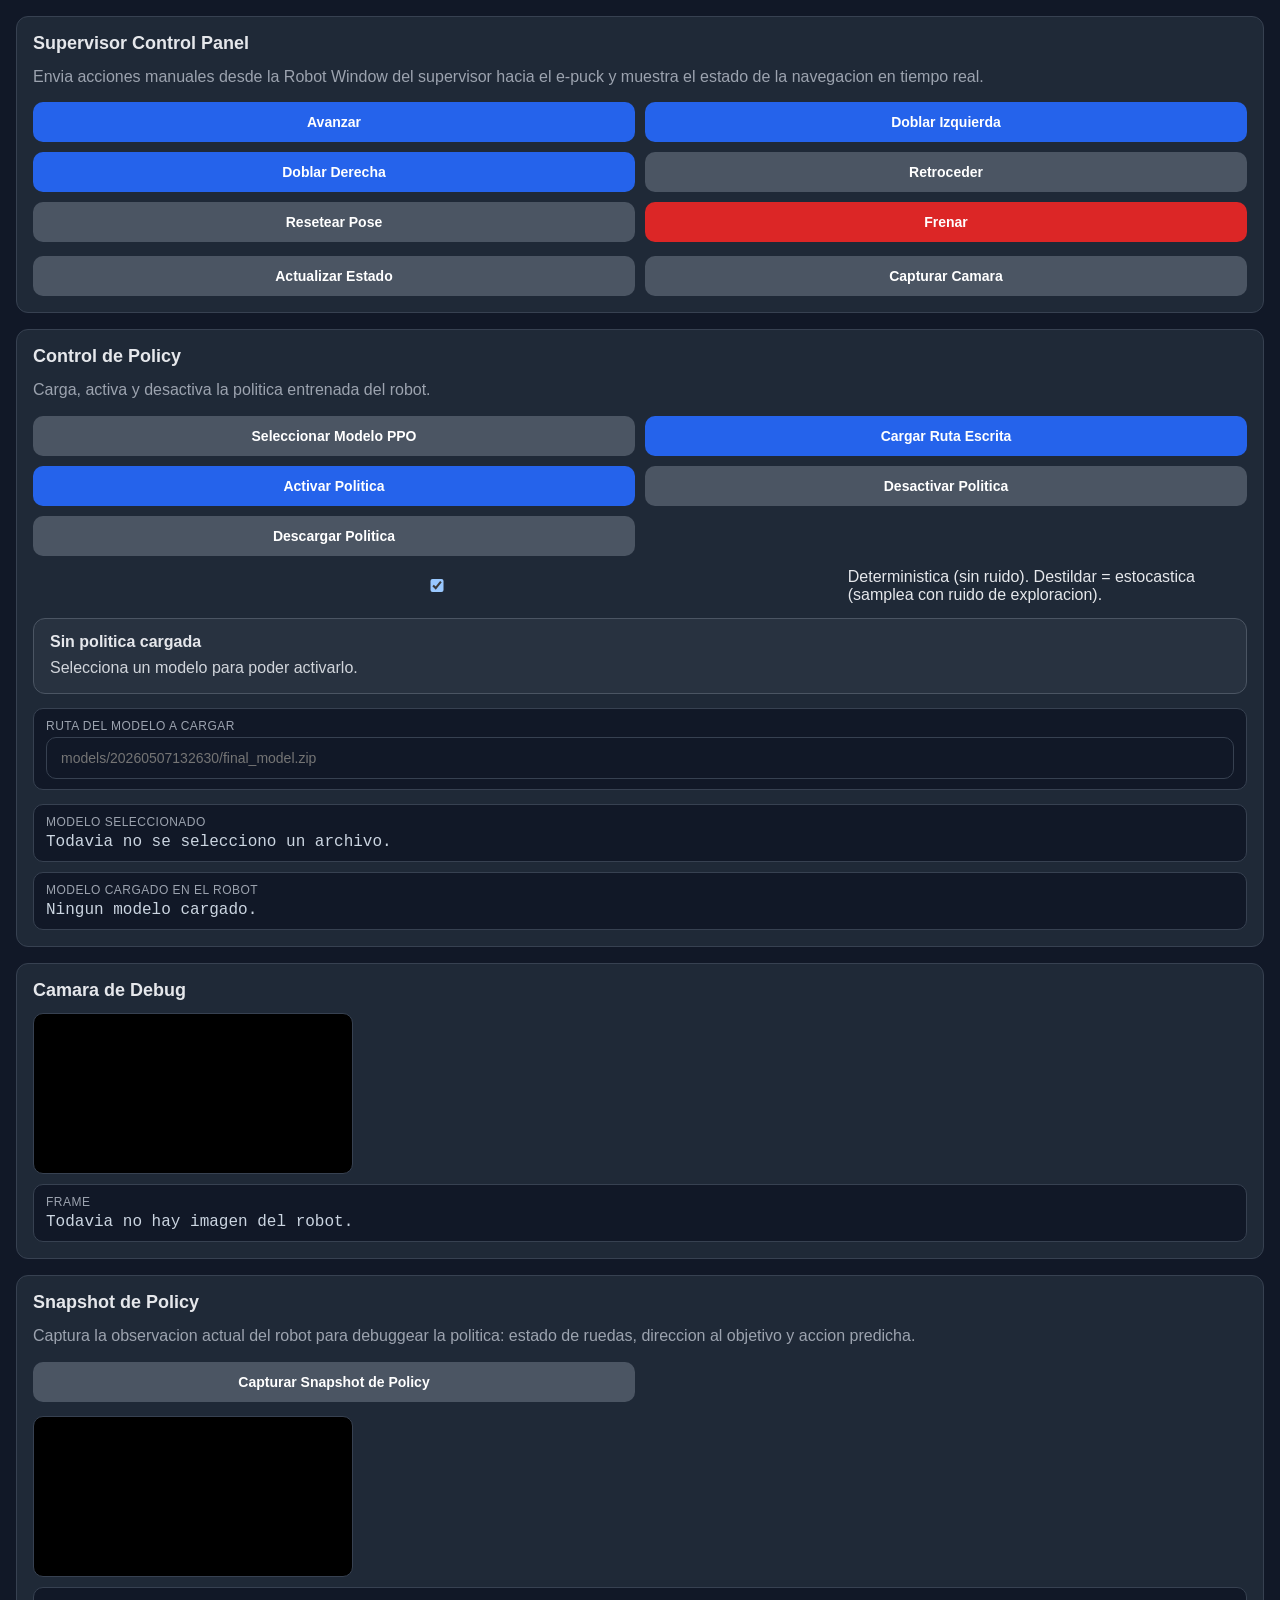
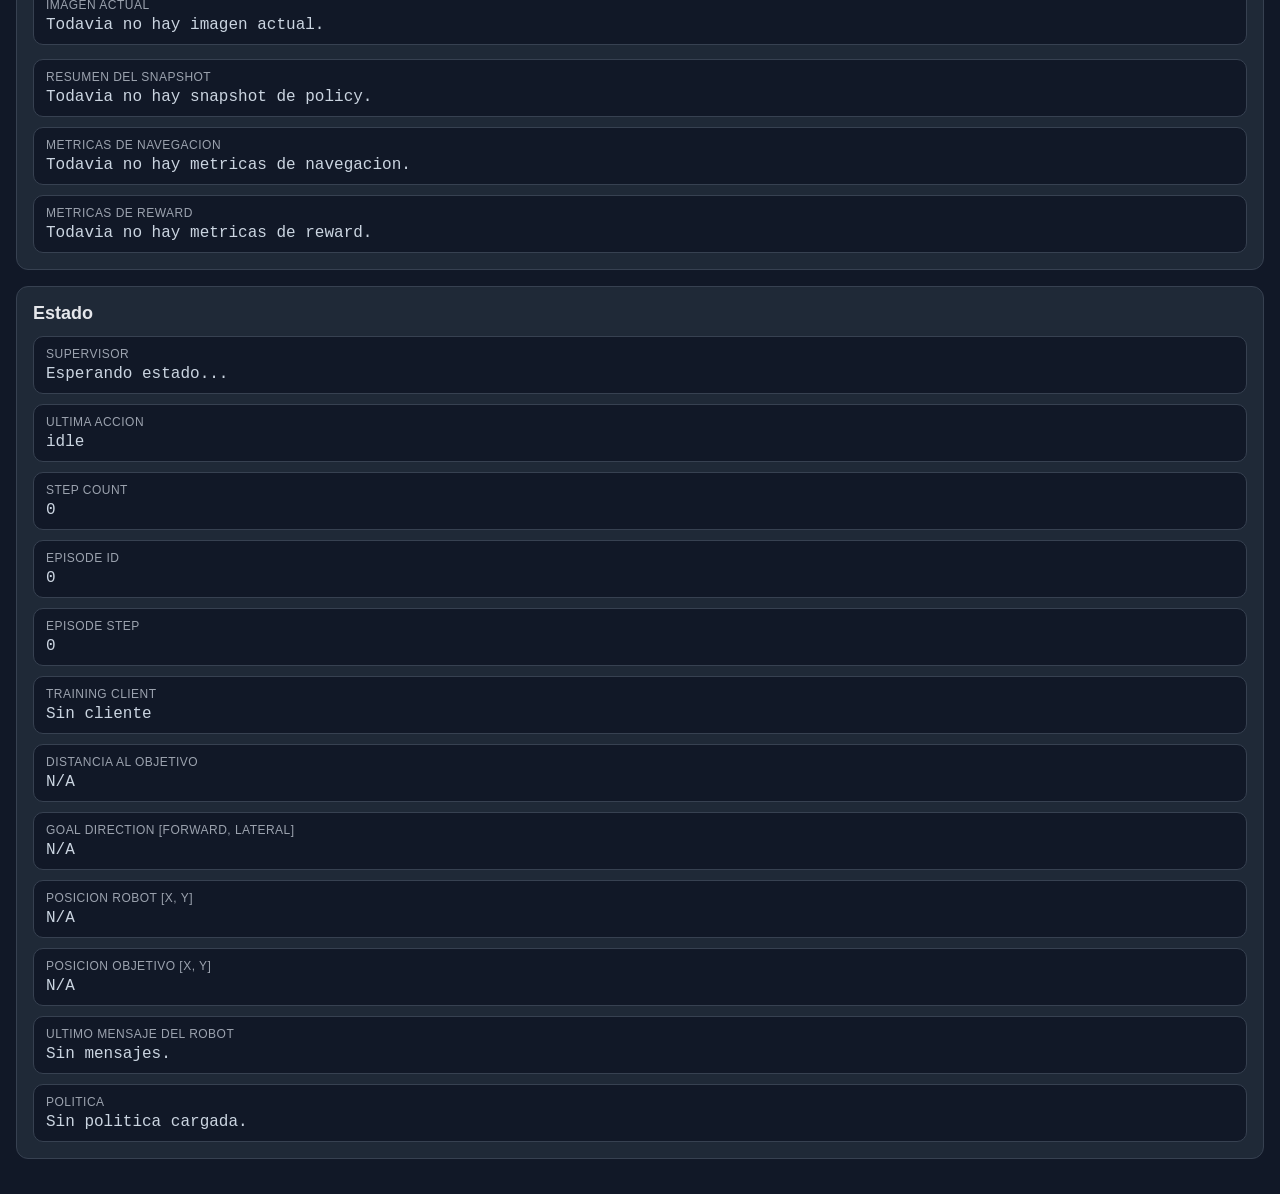
==== plugins/robot_windows/supervisor_window/supervisor_window.html @ 48e4ea4a "Add track.png && listo para entrenar diff drive" ====
<!doctype html>
<html lang="en">
  <head>
    <meta charset="utf-8" />
    <meta name="viewport" content="width=device-width, initial-scale=1.0" />
    <title>Supervisor Controls</title>
    <link rel="stylesheet" href="supervisor_window.css" />
    <script type="module" src="supervisor_window.js"></script>
  </head>
  <body>
    <div class="layout">
      <section class="card">
        <h1>Supervisor Control Panel</h1>
        <p>
          Envia acciones manuales desde la Robot Window del supervisor hacia el
          e-puck y muestra el estado de la navegacion en tiempo real.
        </p>
        <div class="button-grid">
          <button id="forward">Avanzar</button>
          <button id="left">Doblar Izquierda</button>
          <button id="right">Doblar Derecha</button>
          <button id="backward" class="secondary">Retroceder</button>
          <button id="reset-pose" class="secondary">Resetear Pose</button>
          <button id="stop" class="danger">Frenar</button>
        </div>
        <div class="button-grid">
          <button id="refresh-state" class="secondary">
            Actualizar Estado
          </button>
          <button id="capture-frame" class="secondary">Capturar Camara</button>
        </div>
      </section>

      <section class="card">
        <h2>Control de Policy</h2>
        <p>Carga, activa y desactiva la politica entrenada del robot.</p>
        <div class="button-grid">
          <button id="select-policy-model" class="secondary">
            Seleccionar Modelo PPO
          </button>
          <button id="load-policy-from-path">Cargar Ruta Escrita</button>
          <button id="enable-policy">Activar Politica</button>
          <button id="disable-policy" class="secondary">
            Desactivar Politica
          </button>
          <button id="unload-policy" class="secondary">
            Descargar Politica
          </button>
        </div>
        <label
          for="policy-deterministic"
          style="display: flex; align-items: center; gap: 8px; margin-top: 12px">
          <input type="checkbox" id="policy-deterministic" checked />
          <span
            >Deterministica (sin ruido). Destildar = estocastica (samplea con
            ruido de exploracion).</span
          >
        </label>
        <div id="policy-banner" class="policy-banner idle">
          <strong id="policy-banner-title">Sin politica cargada</strong>
          <p id="policy-banner-description">
            Selecciona un modelo para poder activarlo.
          </p>
        </div>
        <input
          id="policy-model-file"
          type="file"
          accept=".zip,application/zip"
          style="display: none" />
        <div class="status-grid" style="margin-top: 14px">
          <div class="status-row">
            <span class="label">Ruta del Modelo a Cargar</span>
            <input
              id="policy-model-path"
              type="text"
              placeholder="models/20260507132630/final_model.zip" />
          </div>
        </div>
        <div class="status-grid" style="margin-top: 14px">
          <div class="status-row">
            <span class="label">Modelo Seleccionado</span>
            <code id="policy-model-selected"
              >Todavia no se selecciono un archivo.</code
            >
          </div>
          <div class="status-row">
            <span class="label">Modelo Cargado en el Robot</span>
            <code id="policy-model-current">Ningun modelo cargado.</code>
          </div>
        </div>
      </section>

      <section class="card">
        <h2>Camara de Debug</h2>
        <div class="camera-panel">
          <canvas id="camera-frame" class="camera-canvas"></canvas>
          <div class="status-row">
            <span class="label">Frame</span>
            <code id="camera-placeholder"
              >Todavia no hay imagen del robot.</code
            >
          </div>
        </div>
      </section>

      <section class="card">
        <h2>Snapshot de Policy</h2>
        <p>
          Captura la observacion actual del robot para debuggear la politica:
          estado de ruedas, direccion al objetivo y accion predicha.
        </p>
        <div class="button-grid" style="margin-top: 14px">
          <button id="request-policy-debug" class="secondary">
            Capturar Snapshot de Policy
          </button>
        </div>
        <div class="camera-panel" style="margin-top: 14px">
          <canvas id="policy-full-frame" class="camera-canvas"></canvas>
          <div class="status-row">
            <span class="label">Imagen actual</span>
            <code id="policy-full-placeholder"
              >Todavia no hay imagen actual.</code
            >
          </div>
        </div>
        <div class="status-grid" style="margin-top: 14px">
          <div class="status-row">
            <span class="label">Resumen del snapshot</span>
            <code id="policy-debug-summary"
              >Todavia no hay snapshot de policy.</code
            >
          </div>
          <div class="status-row">
            <span class="label">Metricas de navegacion</span>
            <div id="policy-debug-nav-metrics" class="kv-list">
              <code>Todavia no hay metricas de navegacion.</code>
            </div>
          </div>
          <div class="status-row">
            <span class="label">Metricas de reward</span>
            <div id="policy-debug-reward-metrics" class="kv-list">
              <code>Todavia no hay metricas de reward.</code>
            </div>
          </div>
        </div>
      </section>

      <section class="card">
        <h2>Estado</h2>
        <div class="status-grid">
          <div class="status-row">
            <span class="label">Supervisor</span>
            <code id="status-text">Esperando estado...</code>
          </div>
          <div class="status-row">
            <span class="label">Ultima Accion</span>
            <code id="last-action">idle</code>
          </div>
          <div class="status-row">
            <span class="label">Step Count</span>
            <code id="step-count">0</code>
          </div>
          <div class="status-row">
            <span class="label">Episode Id</span>
            <code id="episode-id">0</code>
          </div>
          <div class="status-row">
            <span class="label">Episode Step</span>
            <code id="episode-step">0</code>
          </div>
          <div class="status-row">
            <span class="label">Training Client</span>
            <code id="training-client">Sin cliente</code>
          </div>
          <div class="status-row">
            <span class="label">Distancia al Objetivo</span>
            <code id="distance-to-goal">N/A</code>
          </div>
          <div class="status-row">
            <span class="label">Goal Direction [forward, lateral]</span>
            <code id="goal-dir">N/A</code>
          </div>
          <div class="status-row">
            <span class="label">Posicion Robot [x, y]</span>
            <code id="robot-pos">N/A</code>
          </div>
          <div class="status-row">
            <span class="label">Posicion Objetivo [x, y]</span>
            <code id="target-pos">N/A</code>
          </div>
          <div class="status-row">
            <span class="label">Ultimo Mensaje del Robot</span>
            <code id="last-robot-message">Sin mensajes.</code>
          </div>
          <div class="status-row">
            <span class="label">Politica</span>
            <code id="policy-status">Sin politica cargada.</code>
          </div>
        </div>
      </section>
    </div>
  </body>
</html>
---- plugins/robot_windows/supervisor_window/supervisor_window.css ----
:root {
  color-scheme: dark;
  --bg: #111827;
  --panel: #1f2937;
  --panel-2: #111827;
  --text: #e5e7eb;
  --muted: #9ca3af;
  --accent: #2563eb;
  --accent-2: #1d4ed8;
  --danger: #dc2626;
  --border: #374151;
}

* {
  box-sizing: border-box;
}

body {
  margin: 0;
  padding: 16px;
  font-family: Arial, sans-serif;
  background: var(--bg);
  color: var(--text);
}

.layout {
  display: grid;
  gap: 16px;
}

.card {
  background: var(--panel);
  border: 1px solid var(--border);
  border-radius: 12px;
  padding: 16px;
}

h1,
h2 {
  margin: 0 0 12px;
  font-size: 18px;
}

p {
  margin: 0;
  color: var(--muted);
  line-height: 1.4;
}

.button-grid {
  display: grid;
  grid-template-columns: repeat(2, minmax(0, 1fr));
  gap: 10px;
  margin-top: 14px;
}

button {
  border: 0;
  border-radius: 10px;
  padding: 12px 14px;
  font-size: 14px;
  font-weight: 600;
  cursor: pointer;
  color: white;
  background: var(--accent);
}

button:hover {
  background: var(--accent-2);
}

button.secondary {
  background: #4b5563;
}

button.secondary:hover {
  background: #374151;
}

button.danger {
  background: var(--danger);
}

button.danger:hover {
  background: #b91c1c;
}

input {
  width: 100%;
  border: 1px solid var(--border);
  border-radius: 10px;
  padding: 12px 14px;
  font-size: 14px;
  background: var(--panel-2);
  color: var(--text);
}

.status-grid {
  display: grid;
  gap: 10px;
}

.camera-panel {
  display: grid;
  gap: 10px;
}

.dual-camera-grid {
  display: grid;
  grid-template-columns: repeat(2, minmax(0, 1fr));
  gap: 12px;
}

.camera-canvas {
  width: 100%;
  max-width: 320px;
  height: auto;
  image-rendering: pixelated;
  border: 1px solid var(--border);
  border-radius: 10px;
  background: #000;
}

.status-row {
  background: var(--panel-2);
  border: 1px solid var(--border);
  border-radius: 10px;
  padding: 10px 12px;
}

.policy-banner {
  border-radius: 12px;
  border: 1px solid var(--border);
  padding: 14px 16px;
  margin-top: 14px;
  background: #1f2937;
}

.policy-banner strong {
  display: block;
  font-size: 16px;
  margin-bottom: 6px;
}

.policy-banner p {
  color: #d1d5db;
}

.policy-banner.loaded {
  border-color: #2563eb;
  background: rgba(37, 99, 235, 0.16);
}

.policy-banner.running {
  border-color: #16a34a;
  background: rgba(22, 163, 74, 0.18);
}

.policy-banner.error {
  border-color: #dc2626;
  background: rgba(220, 38, 38, 0.18);
}

.policy-banner.idle {
  border-color: #4b5563;
  background: rgba(75, 85, 99, 0.2);
}

.label {
  display: block;
  font-size: 12px;
  color: var(--muted);
  margin-bottom: 4px;
  text-transform: uppercase;
  letter-spacing: 0.04em;
}

code {
  display: block;
  white-space: pre-wrap;
  word-break: break-word;
  font-family: Consolas, monospace;
  color: #cbd5e1;
}

.kv-list {
  display: grid;
  gap: 8px;
}

.kv-row {
  display: flex;
  justify-content: space-between;
  gap: 12px;
  padding: 8px 10px;
  border: 1px solid var(--border);
  border-radius: 8px;
  background: rgba(255, 255, 255, 0.02);
}

.kv-key {
  color: var(--muted);
  font-size: 12px;
  text-transform: uppercase;
  letter-spacing: 0.04em;
}

.kv-value {
  font-family: Consolas, monospace;
  color: #cbd5e1;
  text-align: right;
  word-break: break-word;
}
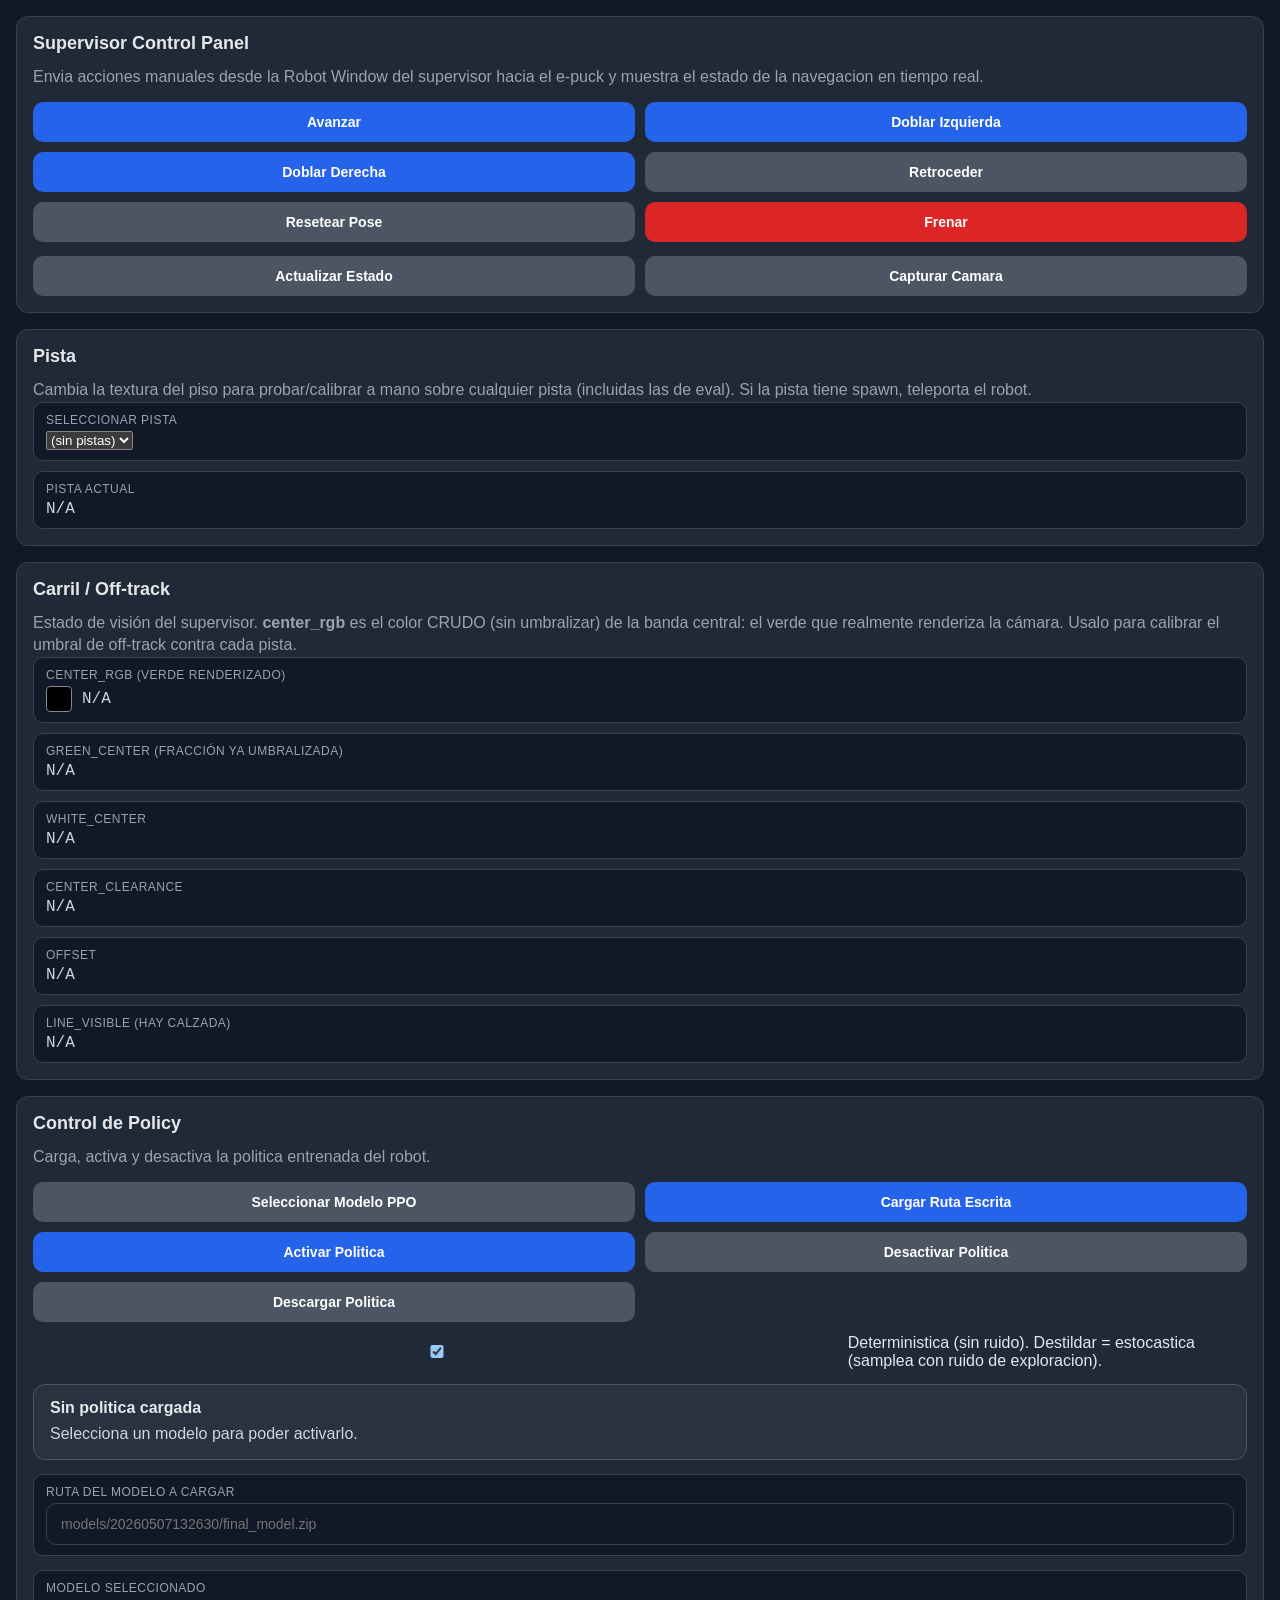
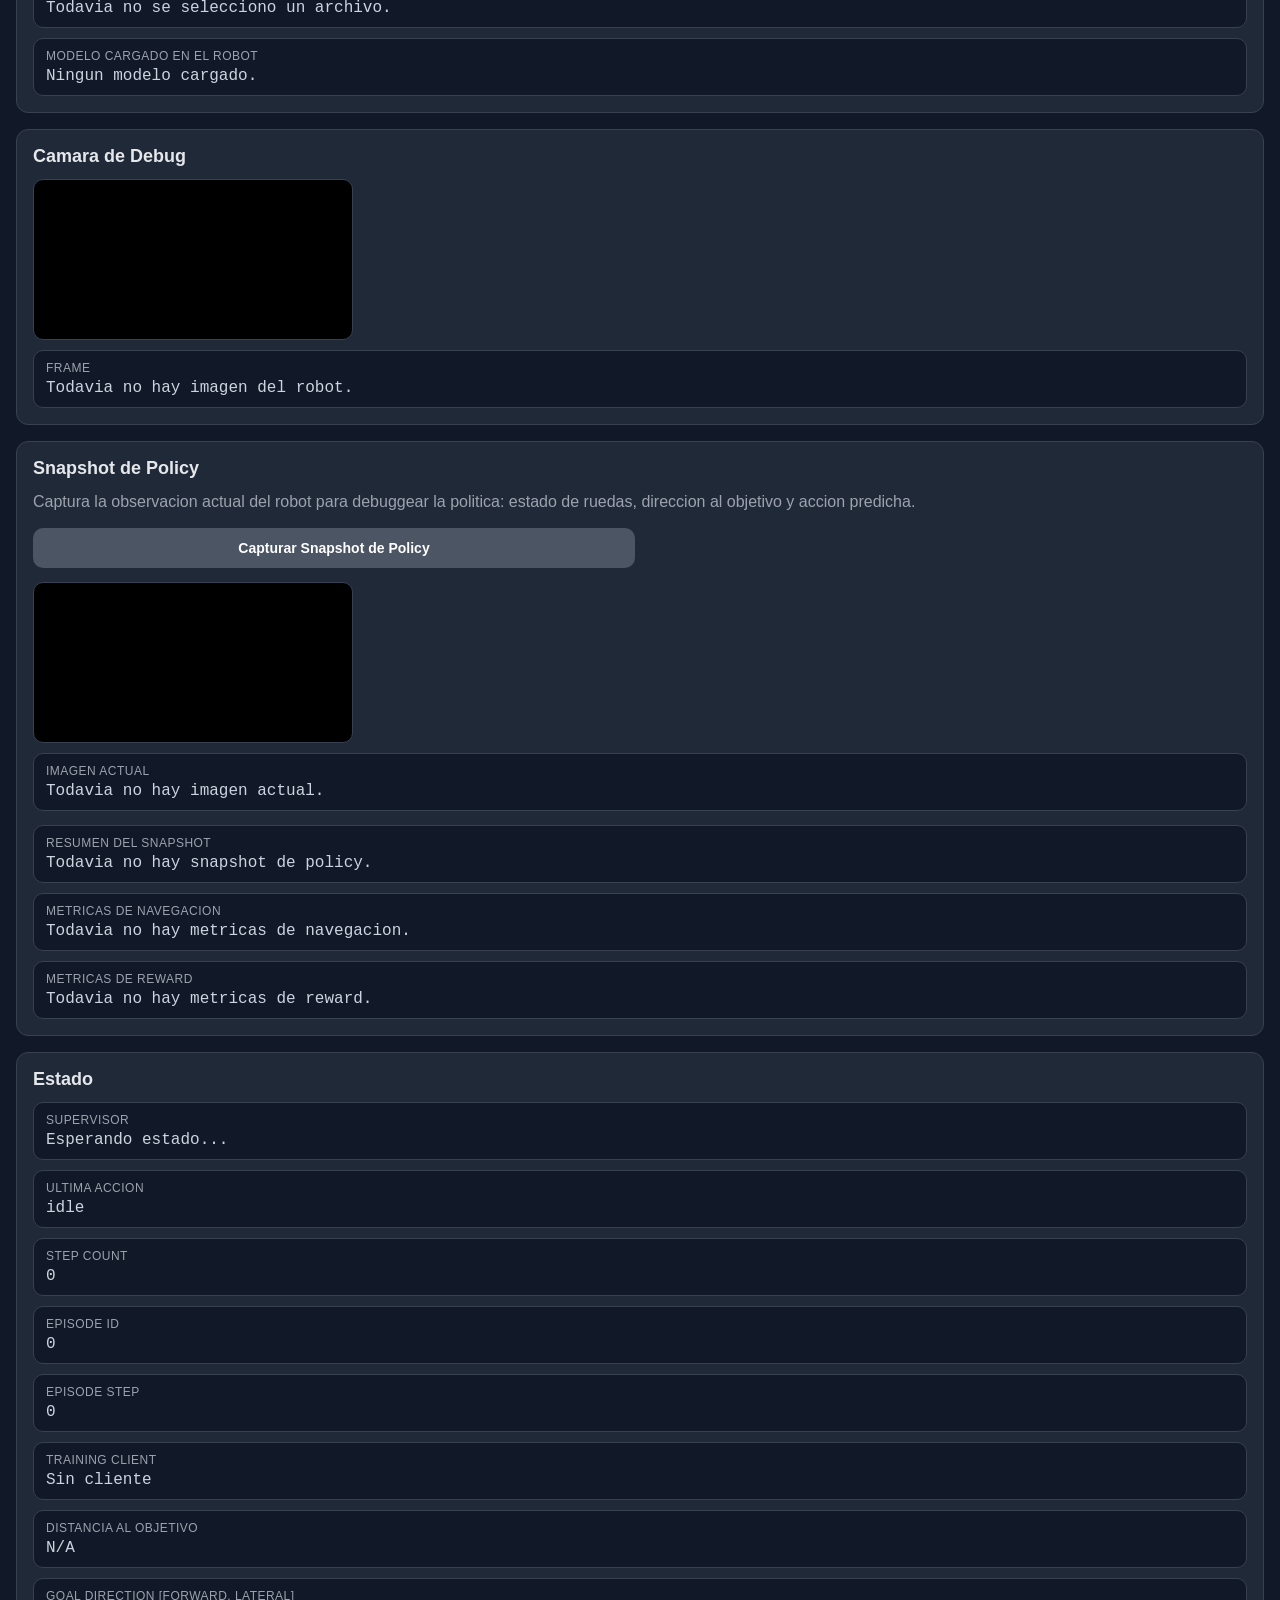
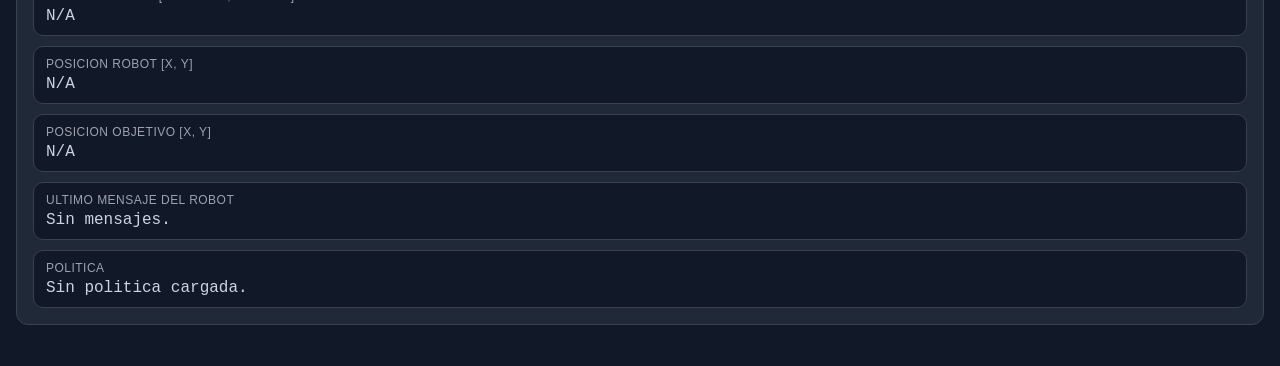
==== commit 470e5282: "Pistas: unificar fondo al verde oficial (PMS 3395 C) + recalibrar off-track - worlds/track1-10 unifi" ====
--- a/plugins/robot_windows/supervisor_window/supervisor_window.html
+++ b/plugins/robot_windows/supervisor_window/supervisor_window.html
@@ -28,6 +28,73 @@
             Actualizar Estado
           </button>
           <button id="capture-frame" class="secondary">Capturar Camara</button>
+        </div>
+      </section>
+
+      <section class="card">
+        <h2>Pista</h2>
+        <p>
+          Cambia la textura del piso para probar/calibrar a mano sobre cualquier
+          pista (incluidas las de eval). Si la pista tiene spawn, teleporta el robot.
+        </p>
+        <div class="status-grid">
+          <div class="status-row">
+            <span class="label">Seleccionar pista</span>
+            <select id="track-select">
+              <option value="">(sin pistas)</option>
+            </select>
+          </div>
+          <div class="status-row">
+            <span class="label">Pista actual</span>
+            <code id="current-track">N/A</code>
+          </div>
+        </div>
+      </section>
+
+      <section class="card">
+        <h2>Carril / Off-track</h2>
+        <p>
+          Estado de visión del supervisor. <strong>center_rgb</strong> es el color
+          CRUDO (sin umbralizar) de la banda central: el verde que realmente renderiza
+          la cámara. Usalo para calibrar el umbral de off-track contra cada pista.
+        </p>
+        <div class="status-grid">
+          <div class="status-row">
+            <span class="label">center_rgb (verde renderizado)</span>
+            <div style="display: flex; align-items: center; gap: 10px">
+              <span
+                id="lane-rgb-swatch"
+                style="
+                  width: 26px;
+                  height: 26px;
+                  border-radius: 4px;
+                  border: 1px solid #888;
+                  background: #000;
+                  display: inline-block;
+                "></span>
+              <code id="lane-rgb">N/A</code>
+            </div>
+          </div>
+          <div class="status-row">
+            <span class="label">green_center (fracción ya umbralizada)</span>
+            <code id="lane-green-center">N/A</code>
+          </div>
+          <div class="status-row">
+            <span class="label">white_center</span>
+            <code id="lane-white-center">N/A</code>
+          </div>
+          <div class="status-row">
+            <span class="label">center_clearance</span>
+            <code id="lane-clearance">N/A</code>
+          </div>
+          <div class="status-row">
+            <span class="label">offset</span>
+            <code id="lane-offset">N/A</code>
+          </div>
+          <div class="status-row">
+            <span class="label">line_visible (hay calzada)</span>
+            <code id="lane-line-visible">N/A</code>
+          </div>
         </div>
       </section>
 
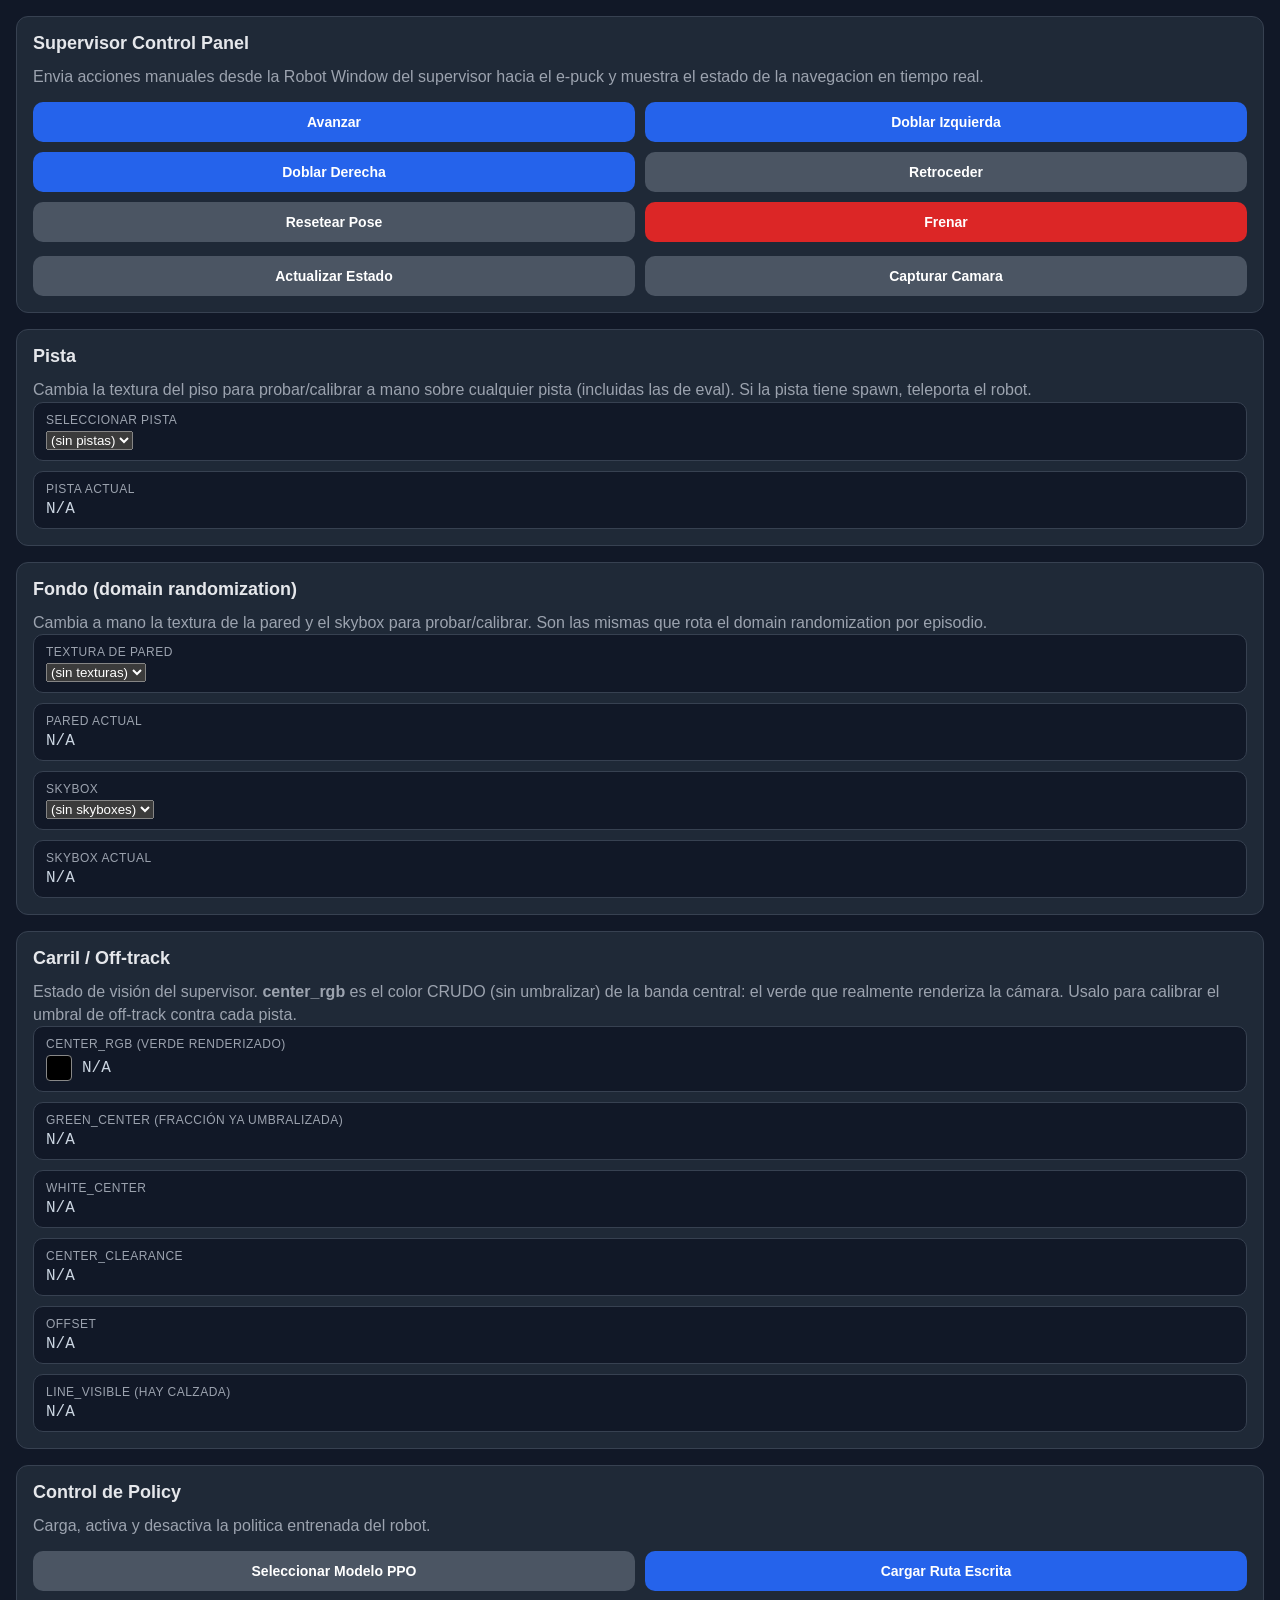
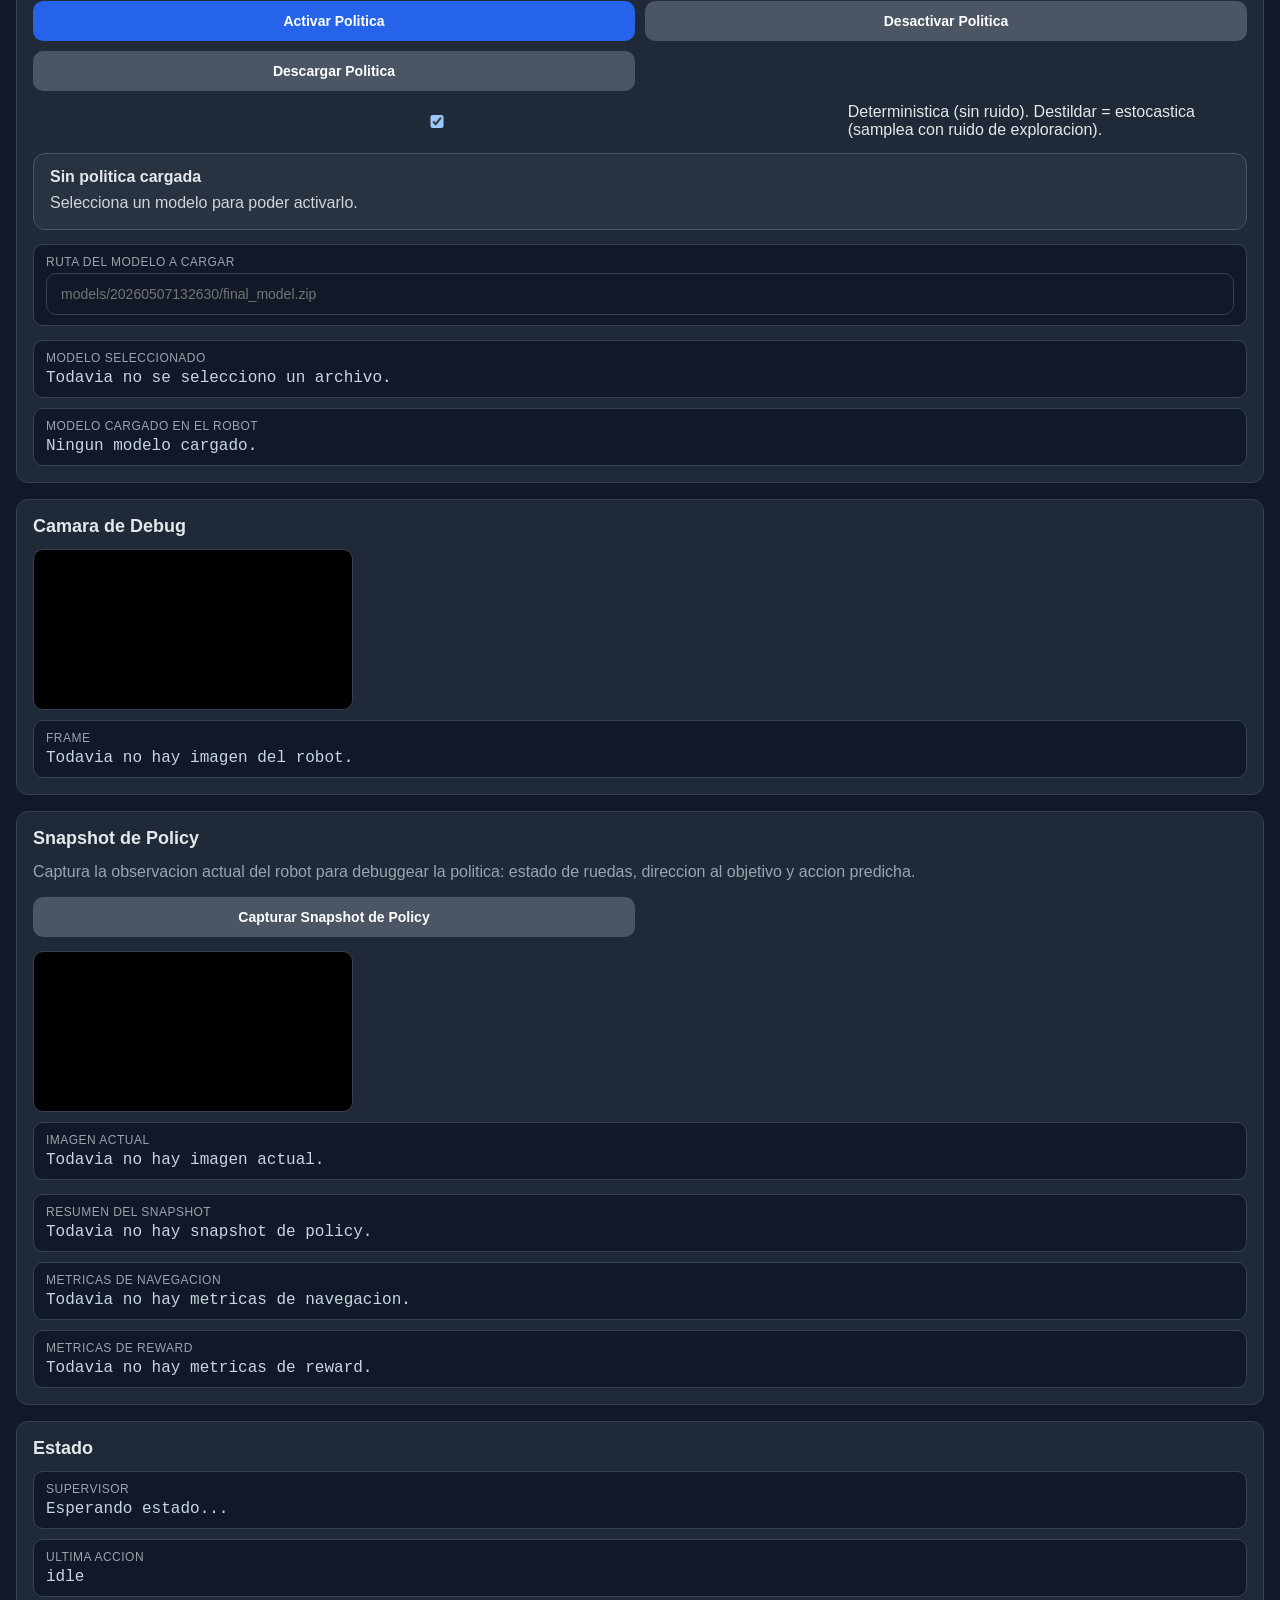
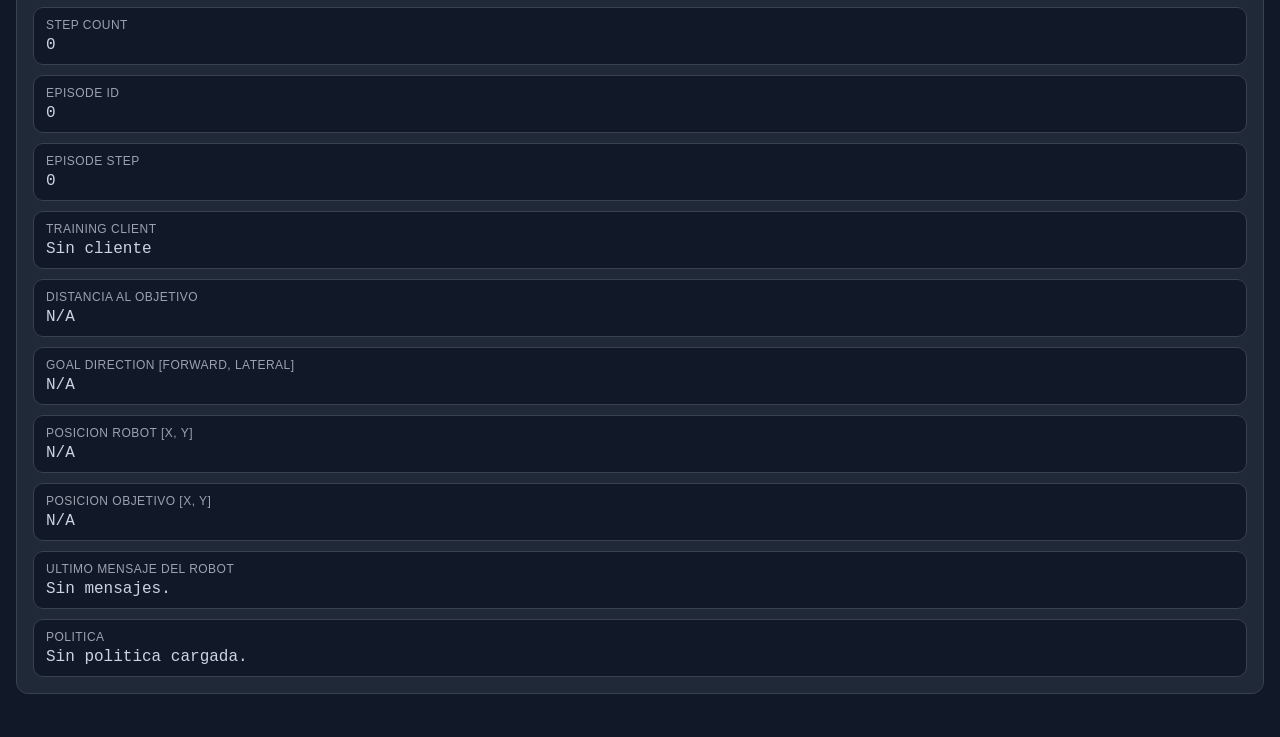
==== commit 53181d07: "Domain randomization visual del fondo: pared + skybox Randomiza por episodio la textura/color de las" ====
--- a/plugins/robot_windows/supervisor_window/supervisor_window.html
+++ b/plugins/robot_windows/supervisor_window/supervisor_window.html
@@ -47,6 +47,36 @@
           <div class="status-row">
             <span class="label">Pista actual</span>
             <code id="current-track">N/A</code>
+          </div>
+        </div>
+      </section>
+
+      <section class="card">
+        <h2>Fondo (domain randomization)</h2>
+        <p>
+          Cambia a mano la textura de la pared y el skybox para probar/calibrar. Son
+          las mismas que rota el domain randomization por episodio.
+        </p>
+        <div class="status-grid">
+          <div class="status-row">
+            <span class="label">Textura de pared</span>
+            <select id="wall-select">
+              <option value="">(sin texturas)</option>
+            </select>
+          </div>
+          <div class="status-row">
+            <span class="label">Pared actual</span>
+            <code id="current-wall">N/A</code>
+          </div>
+          <div class="status-row">
+            <span class="label">Skybox</span>
+            <select id="skybox-select">
+              <option value="">(sin skyboxes)</option>
+            </select>
+          </div>
+          <div class="status-row">
+            <span class="label">Skybox actual</span>
+            <code id="current-skybox">N/A</code>
           </div>
         </div>
       </section>
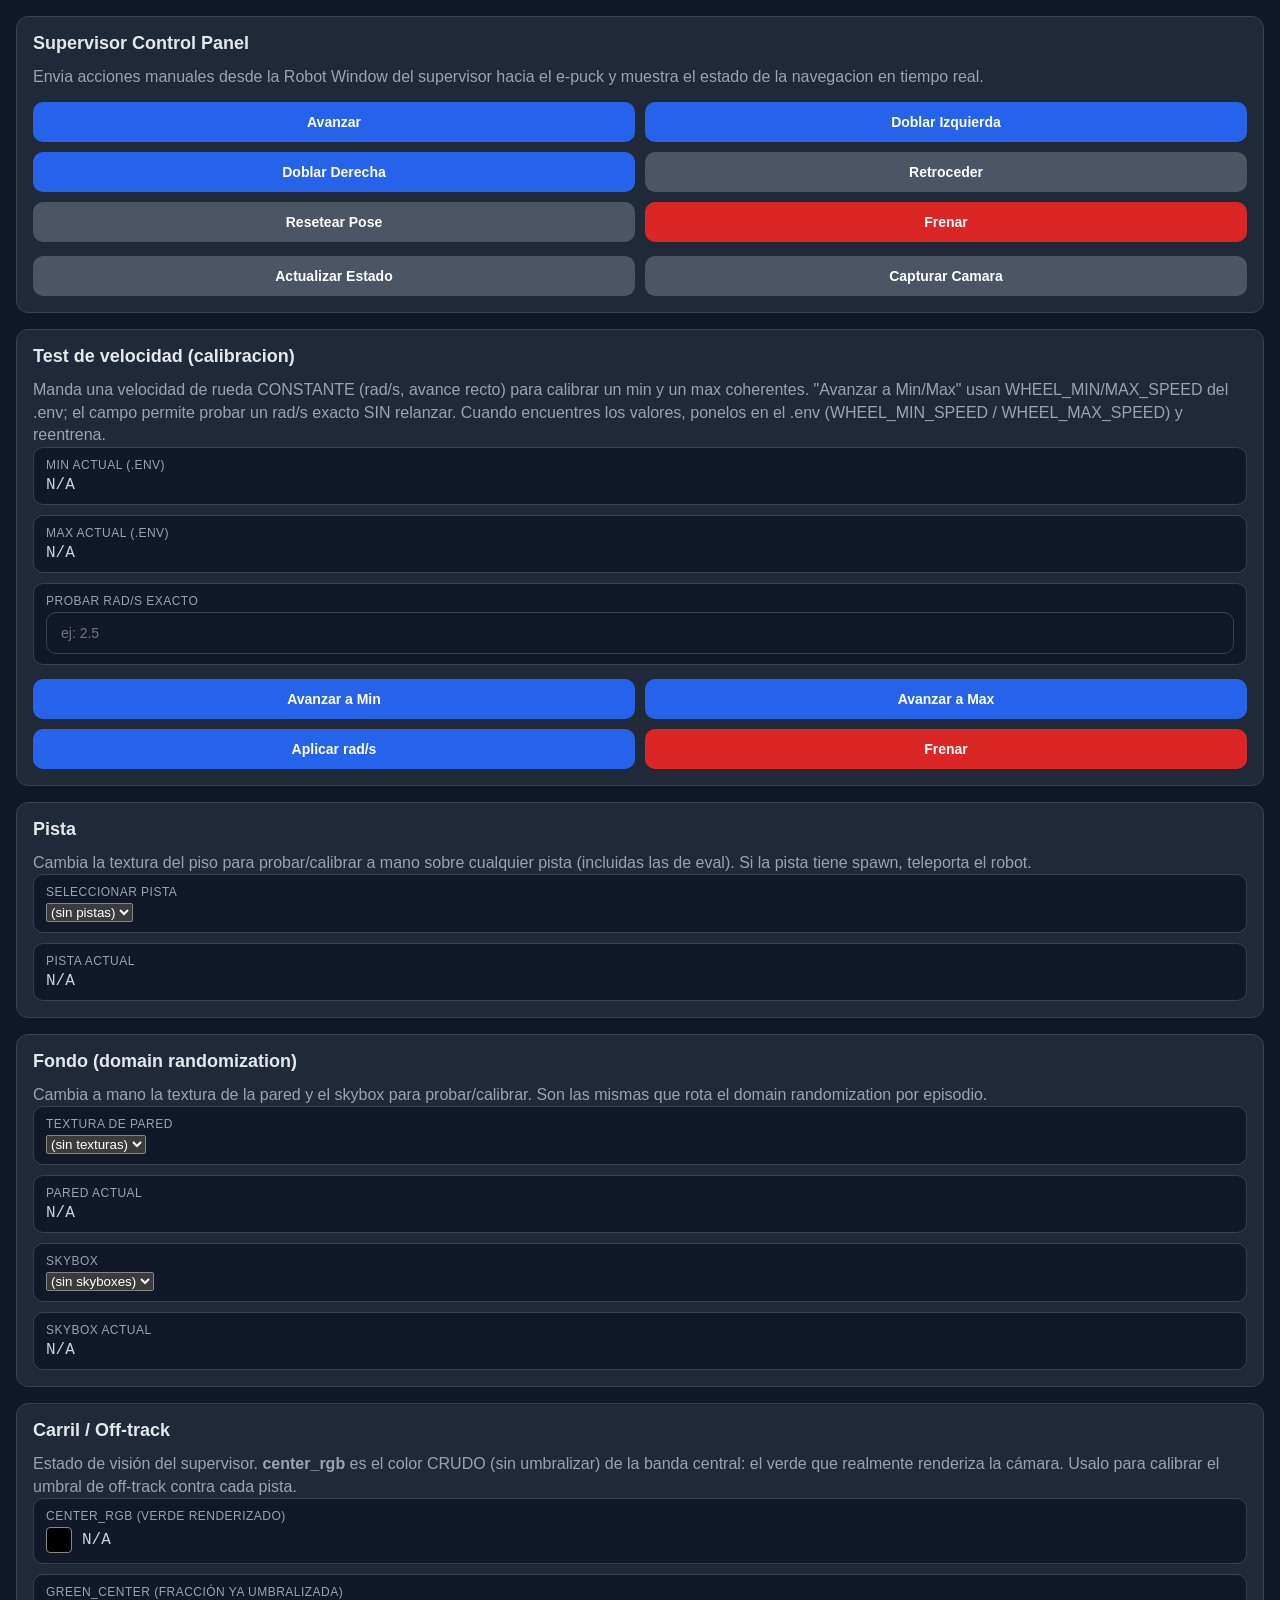
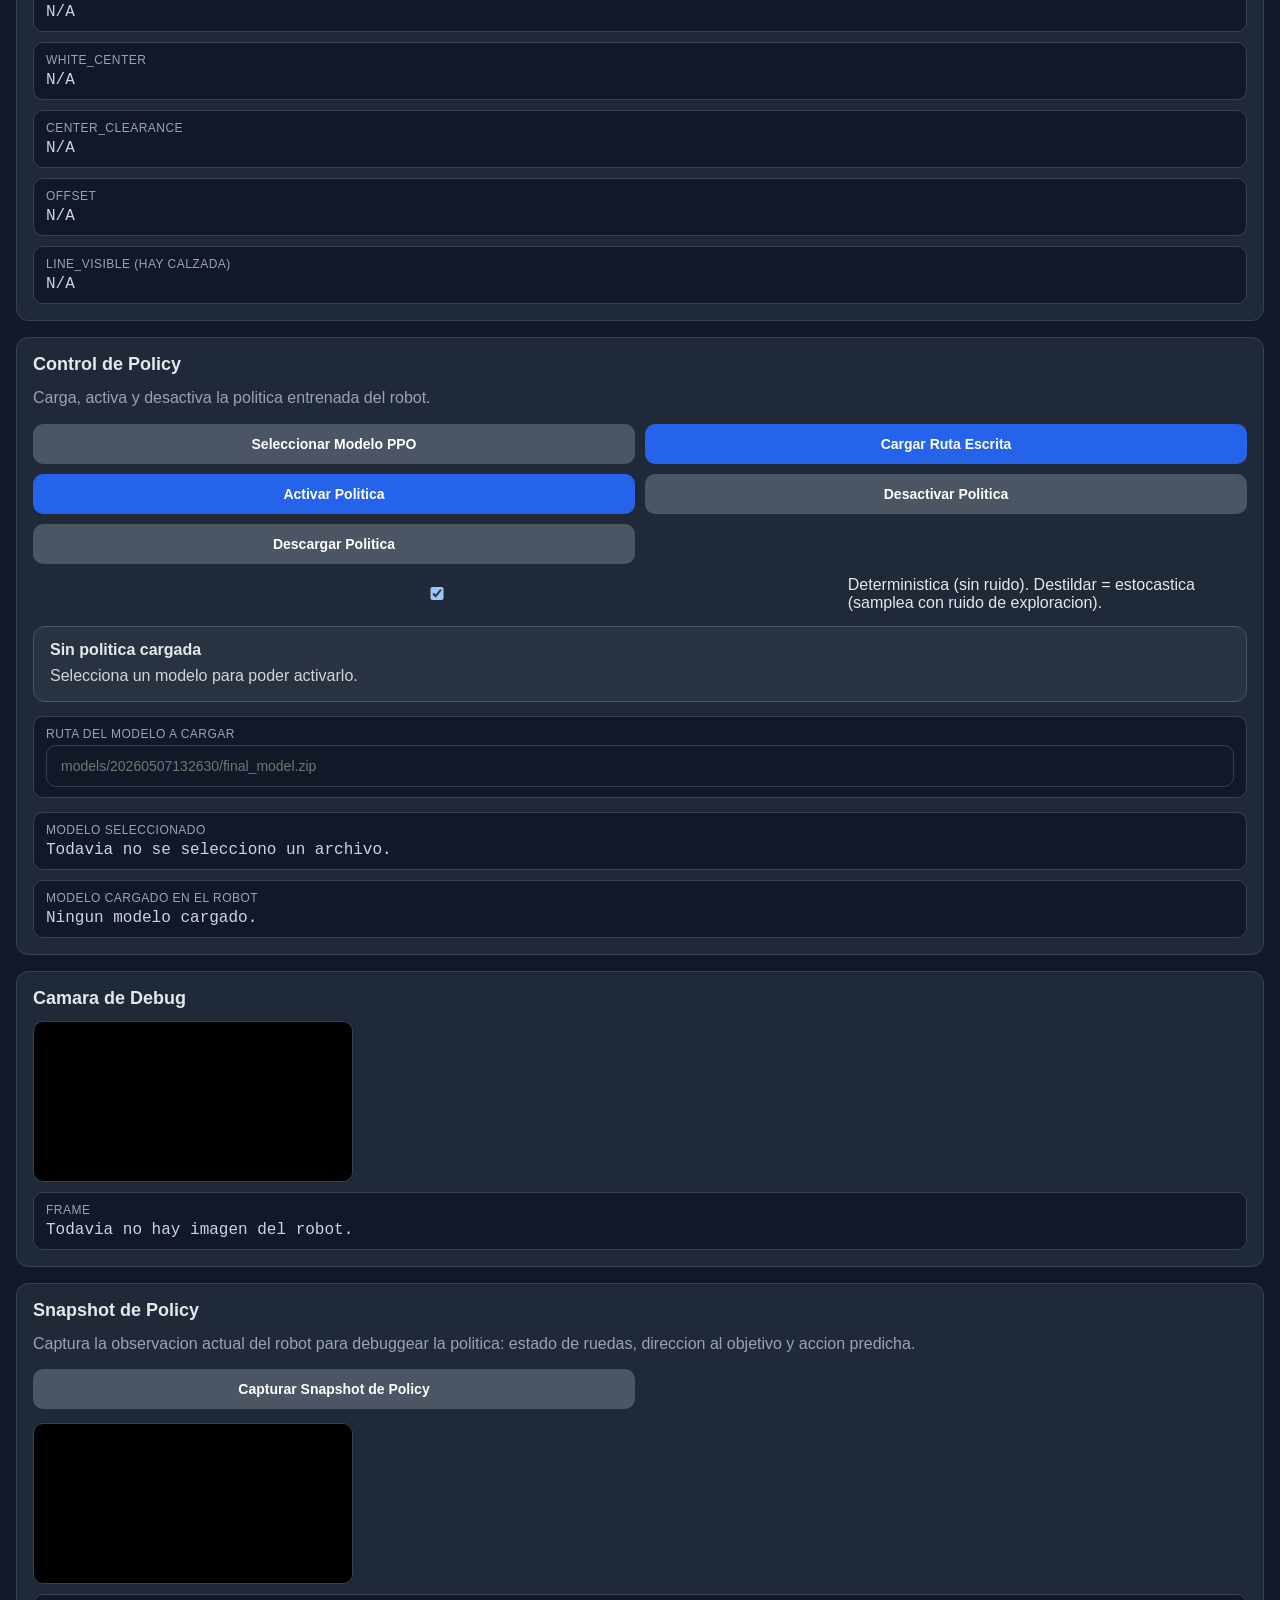
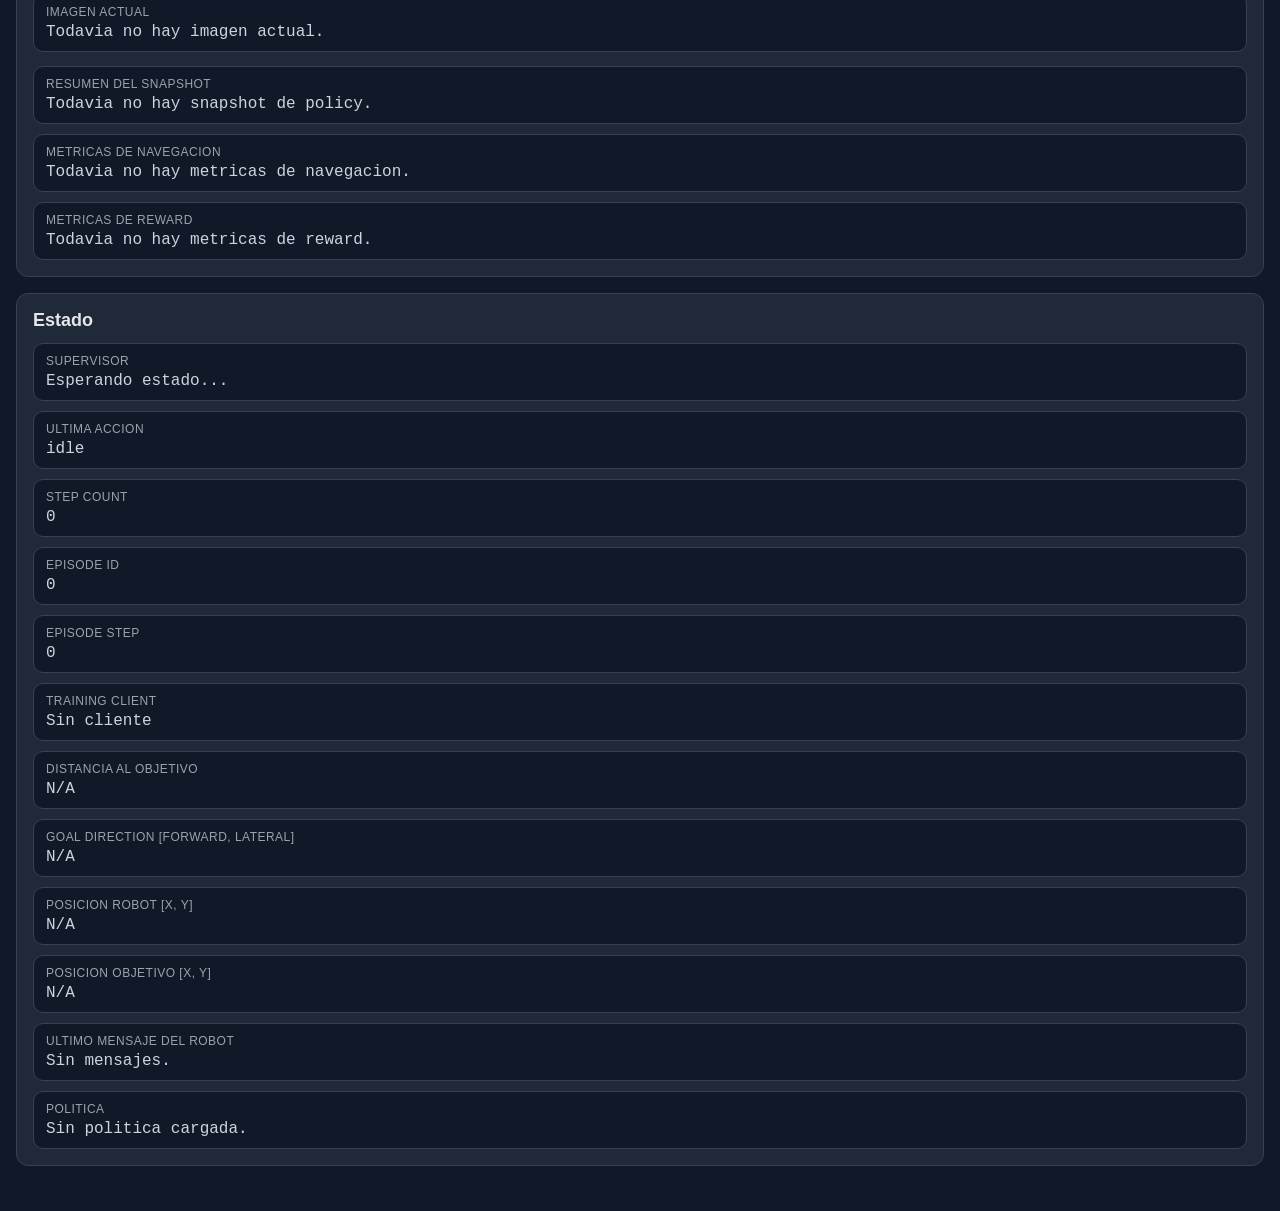
==== commit 14acad67: "window: modo test de velocidad constante para calibrar WHEEL_MIN/MAX_SPEED Panel nuevo en la Robot W" ====
--- a/plugins/robot_windows/supervisor_window/supervisor_window.html
+++ b/plugins/robot_windows/supervisor_window/supervisor_window.html
@@ -28,6 +28,37 @@
             Actualizar Estado
           </button>
           <button id="capture-frame" class="secondary">Capturar Camara</button>
+        </div>
+      </section>
+
+      <section class="card">
+        <h2>Test de velocidad (calibracion)</h2>
+        <p>
+          Manda una velocidad de rueda CONSTANTE (rad/s, avance recto) para calibrar
+          un min y un max coherentes. "Avanzar a Min/Max" usan WHEEL_MIN/MAX_SPEED del
+          .env; el campo permite probar un rad/s exacto SIN relanzar. Cuando encuentres
+          los valores, ponelos en el .env (WHEEL_MIN_SPEED / WHEEL_MAX_SPEED) y reentrena.
+        </p>
+        <div class="status-grid">
+          <div class="status-row">
+            <span class="label">Min actual (.env)</span>
+            <code id="wheel-min">N/A</code>
+          </div>
+          <div class="status-row">
+            <span class="label">Max actual (.env)</span>
+            <code id="wheel-max">N/A</code>
+          </div>
+          <div class="status-row">
+            <span class="label">Probar rad/s exacto</span>
+            <input id="test-speed-input" type="number" step="0.1" min="0"
+                   placeholder="ej: 2.5" />
+          </div>
+        </div>
+        <div class="button-grid">
+          <button id="test-speed-min">Avanzar a Min</button>
+          <button id="test-speed-max">Avanzar a Max</button>
+          <button id="test-speed-apply">Aplicar rad/s</button>
+          <button id="test-speed-stop" class="danger">Frenar</button>
         </div>
       </section>
 
